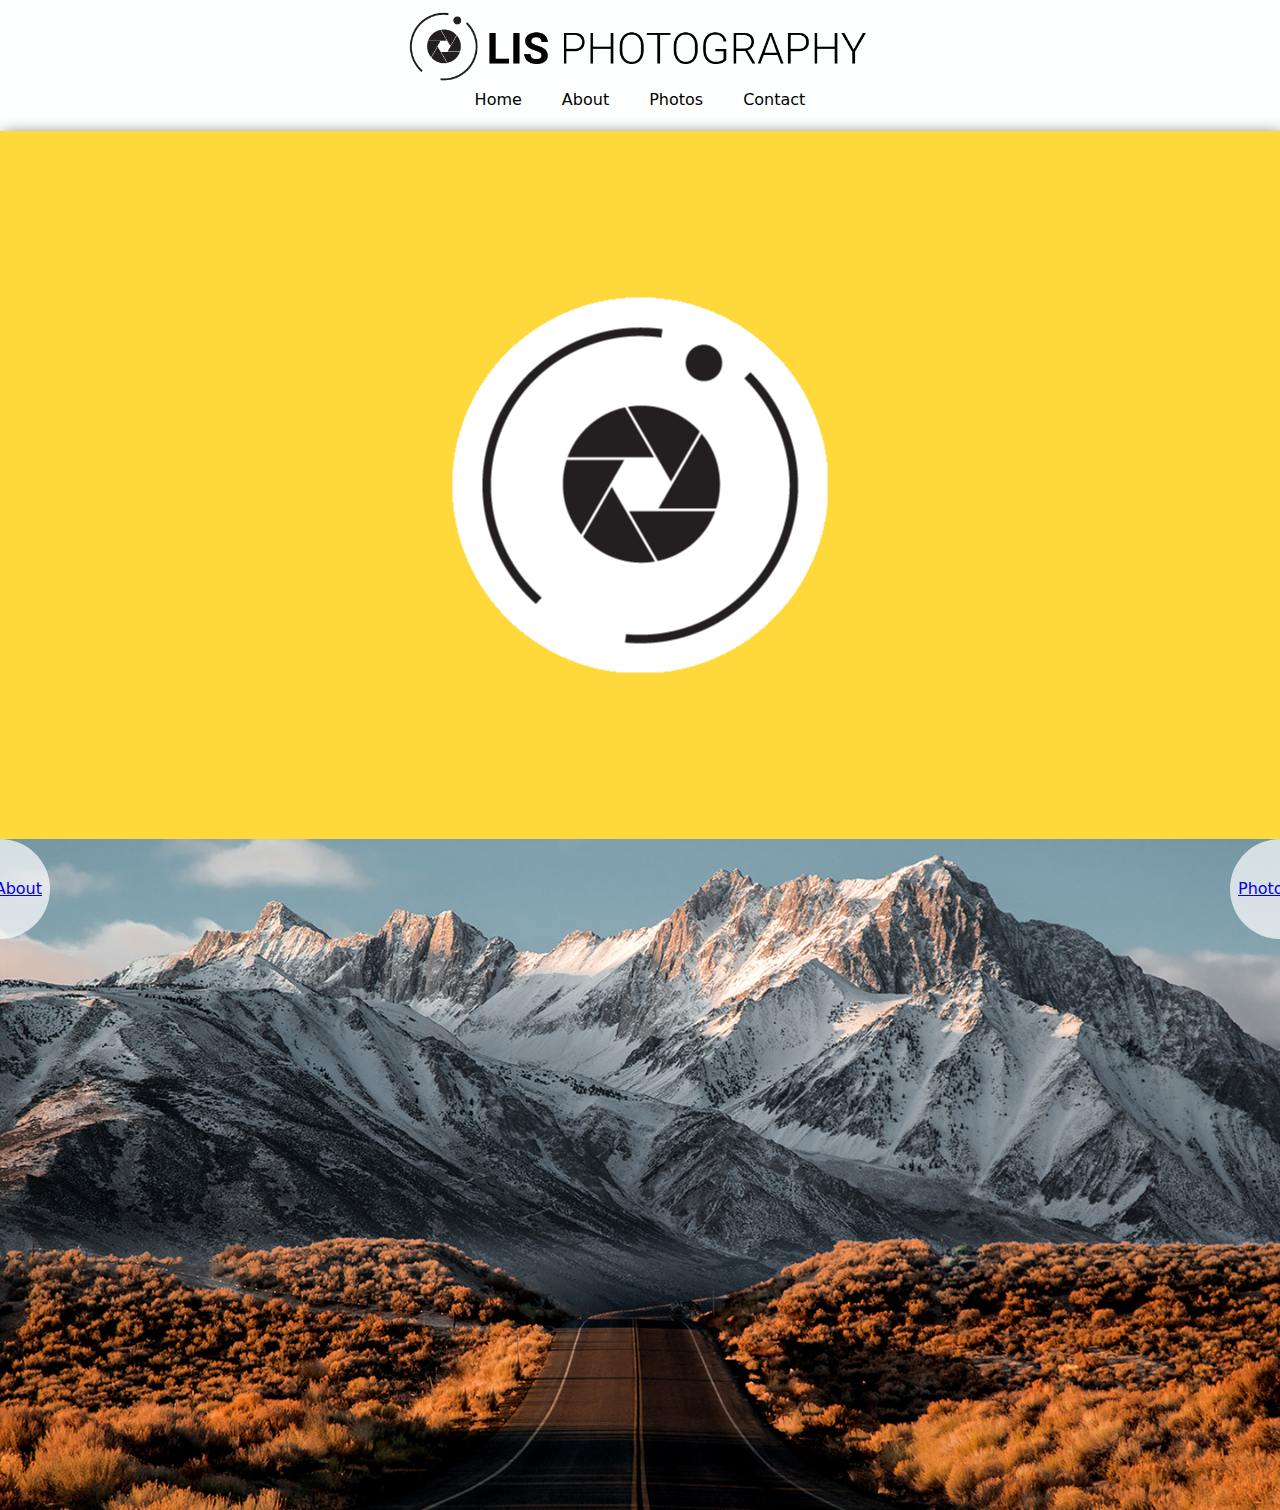
==== index.html @ 7f6c72db "my initial gulp" ====
<!DOCTYPE html>
<html lang="en">
<head>
    <meta charset="UTF-8">
    <meta name="viewport" content="width=device-width, initial-scale=1.0">
    <meta http-equiv="X-UA-Compatible" content="ie=edge">
    <title>Mid Term-WP</title>
    <link rel="stylesheet" href="css/main.css">
</head>
<body>
    <div class="header">
            <a class="logo" href="./index.html">
                <img src="./images/Lis-logo.png" alt="Logo">
            </a>
    
        <nav class="nav" id="#top-content">
            <a href="./index.html">Home</a>
            <a href="./About.html">About</a>
            <a href="./Photo.html">Photos</a>
            <a href="./Contact.html">Contact</a>
        </nav>
    </div>

    <div class="container">
        <div class="box">
        <img src="./images/logo-up.png" alt="">
        <img src="./images/logo-down.png" alt="">
        </div>
    </div>

    <div class="main-content">
        <img src="./images/front-page.jpg" alt="Front Page - Montain">
        <li class="right">
            <a href="./About.html">About</a>
        </li>
        <li class="left">
            <a href="./Photo.html">Photos</a>
        </li>
    </div>

    <div class="back-to-top-wrapper">
            <a href="#top-content">Top</a>
    </div>


    <div class="footer">
        
        <div class="socia-media">
            <a href="www.facebook.com"><img src="./images/facebookIcon.png" alt="Facebook"></a>
            <a href="www.linkedin.com"><img src="./images/linkedin.png" alt="Linkedin"></a>
            <a href="www.twitter.com"><img src="./images/twitterIcon.png" alt="Twitter"></a>
            <a href="www.youtube.com"><img src="./images/YouTube.png" alt="Youtube"></a>
              
        </div>
        <div class="copyright">
                <p>Copyright 2018</p>
        </div>
    </div>


</body>
</html>
---- css/main.css ----
/* Baseline reset */
html {
  box-sizing: border-box;
  font-size: 16px; }

*,
*::before,
*::after {
  box-sizing: inherit; }

body {
  background-color: #feffff;
  color: rgba(0, 0, 0, 0.78);
  font-family: system-ui, -apple-system, BlinkMacSystemFont, 'Segoe UI', 'Roboto', 'Oxygen', 'Ubuntu', 'Cantarell', 'Fira Sans', 'Droid Sans', 'Helvetica Neue', sans-serif;
  font-size: 100%;
  line-height: 1.64rem;
  margin: 0;
  padding: 0; }

h1,
h2,
h3,
h4,
h5,
h6 {
  color: rgba(0, 0, 0, 0.89); }

article {
  padding: 2rem 1rem; }

/*! normalize.css v8.0.0 | MIT License | github.com/necolas/normalize.css */
/* Document
   ========================================================================== */
/**
 * 1. Correct the line height in all browsers.
 * 2. Prevent adjustments of font size after orientation changes in iOS.
 */
html {
  line-height: 1.15;
  /* 1 */
  -webkit-text-size-adjust: 100%;
  /* 2 */ }

/* Sections
   ========================================================================== */
/**
 * Remove the margin in all browsers.
 */
body {
  margin: 0; }

/**
 * Correct the font size and margin on `h1` elements within `section` and
 * `article` contexts in Chrome, Firefox, and Safari.
 */
h1 {
  font-size: 2em;
  margin: 0.67em 0; }

/* Grouping content
   ========================================================================== */
/**
 * 1. Add the correct box sizing in Firefox.
 * 2. Show the overflow in Edge and IE.
 */
hr {
  box-sizing: content-box;
  /* 1 */
  height: 0;
  /* 1 */
  overflow: visible;
  /* 2 */ }

/**
 * 1. Correct the inheritance and scaling of font size in all browsers.
 * 2. Correct the odd `em` font sizing in all browsers.
 */
pre {
  font-family: monospace, monospace;
  /* 1 */
  font-size: 1em;
  /* 2 */ }

/* Text-level semantics
   ========================================================================== */
/**
 * Remove the gray background on active links in IE 10.
 */
a {
  background-color: transparent; }

/**
 * 1. Remove the bottom border in Chrome 57-
 * 2. Add the correct text decoration in Chrome, Edge, IE, Opera, and Safari.
 */
abbr[title] {
  border-bottom: none;
  /* 1 */
  text-decoration: underline;
  /* 2 */
  text-decoration: underline dotted;
  /* 2 */ }

/**
 * Add the correct font weight in Chrome, Edge, and Safari.
 */
b,
strong {
  font-weight: bolder; }

/**
 * 1. Correct the inheritance and scaling of font size in all browsers.
 * 2. Correct the odd `em` font sizing in all browsers.
 */
code,
kbd,
samp {
  font-family: monospace, monospace;
  /* 1 */
  font-size: 1em;
  /* 2 */ }

/**
 * Add the correct font size in all browsers.
 */
small {
  font-size: 80%; }

/**
 * Prevent `sub` and `sup` elements from affecting the line height in
 * all browsers.
 */
sub,
sup {
  font-size: 75%;
  line-height: 0;
  position: relative;
  vertical-align: baseline; }

sub {
  bottom: -0.25em; }

sup {
  top: -0.5em; }

/* Embedded content
   ========================================================================== */
/**
 * Remove the border on images inside links in IE 10.
 */
img {
  border-style: none; }

/* Forms
   ========================================================================== */
/**
 * 1. Change the font styles in all browsers.
 * 2. Remove the margin in Firefox and Safari.
 */
button,
input,
optgroup,
select,
textarea {
  font-family: inherit;
  /* 1 */
  font-size: 100%;
  /* 1 */
  line-height: 1.15;
  /* 1 */
  margin: 0;
  /* 2 */ }

/**
 * Show the overflow in IE.
 * 1. Show the overflow in Edge.
 */
button,
input {
  /* 1 */
  overflow: visible; }

/**
 * Remove the inheritance of text transform in Edge, Firefox, and IE.
 * 1. Remove the inheritance of text transform in Firefox.
 */
button,
select {
  /* 1 */
  text-transform: none; }

/**
 * Correct the inability to style clickable types in iOS and Safari.
 */
button,
[type="button"],
[type="reset"],
[type="submit"] {
  -webkit-appearance: button; }

/**
 * Remove the inner border and padding in Firefox.
 */
button::-moz-focus-inner,
[type="button"]::-moz-focus-inner,
[type="reset"]::-moz-focus-inner,
[type="submit"]::-moz-focus-inner {
  border-style: none;
  padding: 0; }

/**
 * Restore the focus styles unset by the previous rule.
 */
button:-moz-focusring,
[type="button"]:-moz-focusring,
[type="reset"]:-moz-focusring,
[type="submit"]:-moz-focusring {
  outline: 1px dotted ButtonText; }

/**
 * Correct the padding in Firefox.
 */
fieldset {
  padding: 0.35em 0.75em 0.625em; }

/**
 * 1. Correct the text wrapping in Edge and IE.
 * 2. Correct the color inheritance from `fieldset` elements in IE.
 * 3. Remove the padding so developers are not caught out when they zero out
 *    `fieldset` elements in all browsers.
 */
legend {
  box-sizing: border-box;
  /* 1 */
  color: inherit;
  /* 2 */
  display: table;
  /* 1 */
  max-width: 100%;
  /* 1 */
  padding: 0;
  /* 3 */
  white-space: normal;
  /* 1 */ }

/**
 * Add the correct vertical alignment in Chrome, Firefox, and Opera.
 */
progress {
  vertical-align: baseline; }

/**
 * Remove the default vertical scrollbar in IE 10+.
 */
textarea {
  overflow: auto; }

/**
 * 1. Add the correct box sizing in IE 10.
 * 2. Remove the padding in IE 10.
 */
[type="checkbox"],
[type="radio"] {
  box-sizing: border-box;
  /* 1 */
  padding: 0;
  /* 2 */ }

/**
 * Correct the cursor style of increment and decrement buttons in Chrome.
 */
[type="number"]::-webkit-inner-spin-button,
[type="number"]::-webkit-outer-spin-button {
  height: auto; }

/**
 * 1. Correct the odd appearance in Chrome and Safari.
 * 2. Correct the outline style in Safari.
 */
[type="search"] {
  -webkit-appearance: textfield;
  /* 1 */
  outline-offset: -2px;
  /* 2 */ }

/**
 * Remove the inner padding in Chrome and Safari on macOS.
 */
[type="search"]::-webkit-search-decoration {
  -webkit-appearance: none; }

/**
 * 1. Correct the inability to style clickable types in iOS and Safari.
 * 2. Change font properties to `inherit` in Safari.
 */
::-webkit-file-upload-button {
  -webkit-appearance: button;
  /* 1 */
  font: inherit;
  /* 2 */ }

/* Interactive
   ========================================================================== */
/*
 * Add the correct display in Edge, IE 10+, and Firefox.
 */
details {
  display: block; }

/*
 * Add the correct display in all browsers.
 */
summary {
  display: list-item; }

/* Misc
   ========================================================================== */
/**
 * Add the correct display in IE 10+.
 */
template {
  display: none; }

/**
 * Add the correct display in IE 10.
 */
[hidden] {
  display: none; }

.header {
  display: flex;
  flex-direction: column;
  align-items: center;
  background-color: ffff; }
  .header::before {
    content: ' ';
    position: absolute;
    top: 1px;
    width: 100%; }
  .header .logo {
    align-items: center;
    display: flex;
    margin-top: 10px; }
    .header .logo img {
      margin: 0 auto;
      width: 60%; }
  .header .nav {
    display: flex;
    flex-wrap: wrap;
    justify-content: space-between;
    align-items: center;
    text-align: center;
    margin-bottom: 1%; }
    .header .nav a {
      text-decoration: none;
      padding: 5px 10px 5px 10px;
      margin: 0 10px;
      align-items: center; }
      .header .nav a:link {
        text-decoration: none;
        color: black; }
      .header .nav a:hover {
        border-bottom: 1px solid grey;
        color: purple;
        cursor: pointer; }
      .header .nav a:active {
        background-color: #f0f0f0; }

.container .box {
  position: relative;
  display: flex;
  width: 100%;
  height: calc(100vh - 132px - 60px);
  background: #FFD83B;
  box-shadow: 2px 2px 15px 0 rgba(0, 0, 0, 0.5); }

.container img:nth-child(1) {
  position: absolute;
  max-width: 40%;
  top: 50%;
  left: 50%;
  transform: translate(-50%, -50%);
  z-index: 2; }

.container img:nth-child(2) {
  position: absolute;
  max-width: 40%;
  top: 50%;
  left: 50%;
  transform: translate(-50%, -50%);
  z-index: 1; }

.main-content {
  width: 100%;
  position: relative; }
  .main-content li {
    display: flex;
    align-items: center;
    list-style: none;
    position: absolute;
    z-index: 0;
    background: rgba(255, 255, 255, 0.7); }
  .main-content .right,
  .main-content .left {
    height: 100px;
    width: 50px; }
  .main-content .right {
    border-bottom-right-radius: 100px;
    border-top-right-radius: 100px;
    left: 0;
    justify-content: flex-end;
    padding-right: 8px; }
  .main-content .left {
    border-bottom-left-radius: 100px;
    border-top-left-radius: 100px;
    right: 0;
    padding-left: 8px; }
  .main-content img {
    width: 100%;
    position: absolute; }

/*---------------------------------Footer css------------------>*/
.back-to-top-wrapper {
  text-align: right;
  margin: 1rem 2rem; }
  .back-to-top-wrapper a {
    color: black;
    padding: 3px;
    background: #D8D8D8;
    box-shadow: 0 2px 4px 0 rgba(0, 0, 0, 0.5); }
    .back-to-top-wrapper a:link {
      color: darkorange;
      text-decoration: none; }
    .back-to-top-wrapper a:hover {
      color: aliceblue;
      background-color: darkorange; }

.footer {
  display: flex;
  flex-wrap: wrap;
  align-items: center;
  background-color: grey; }
  .footer .socia-media {
    display: flex;
    padding-left: 20px; }
    .footer .socia-media a {
      margin-left: 8px; }
  .footer .copyright {
    display: flex;
    flex-grow: 1;
    justify-content: flex-end;
    margin-right: 20px; }
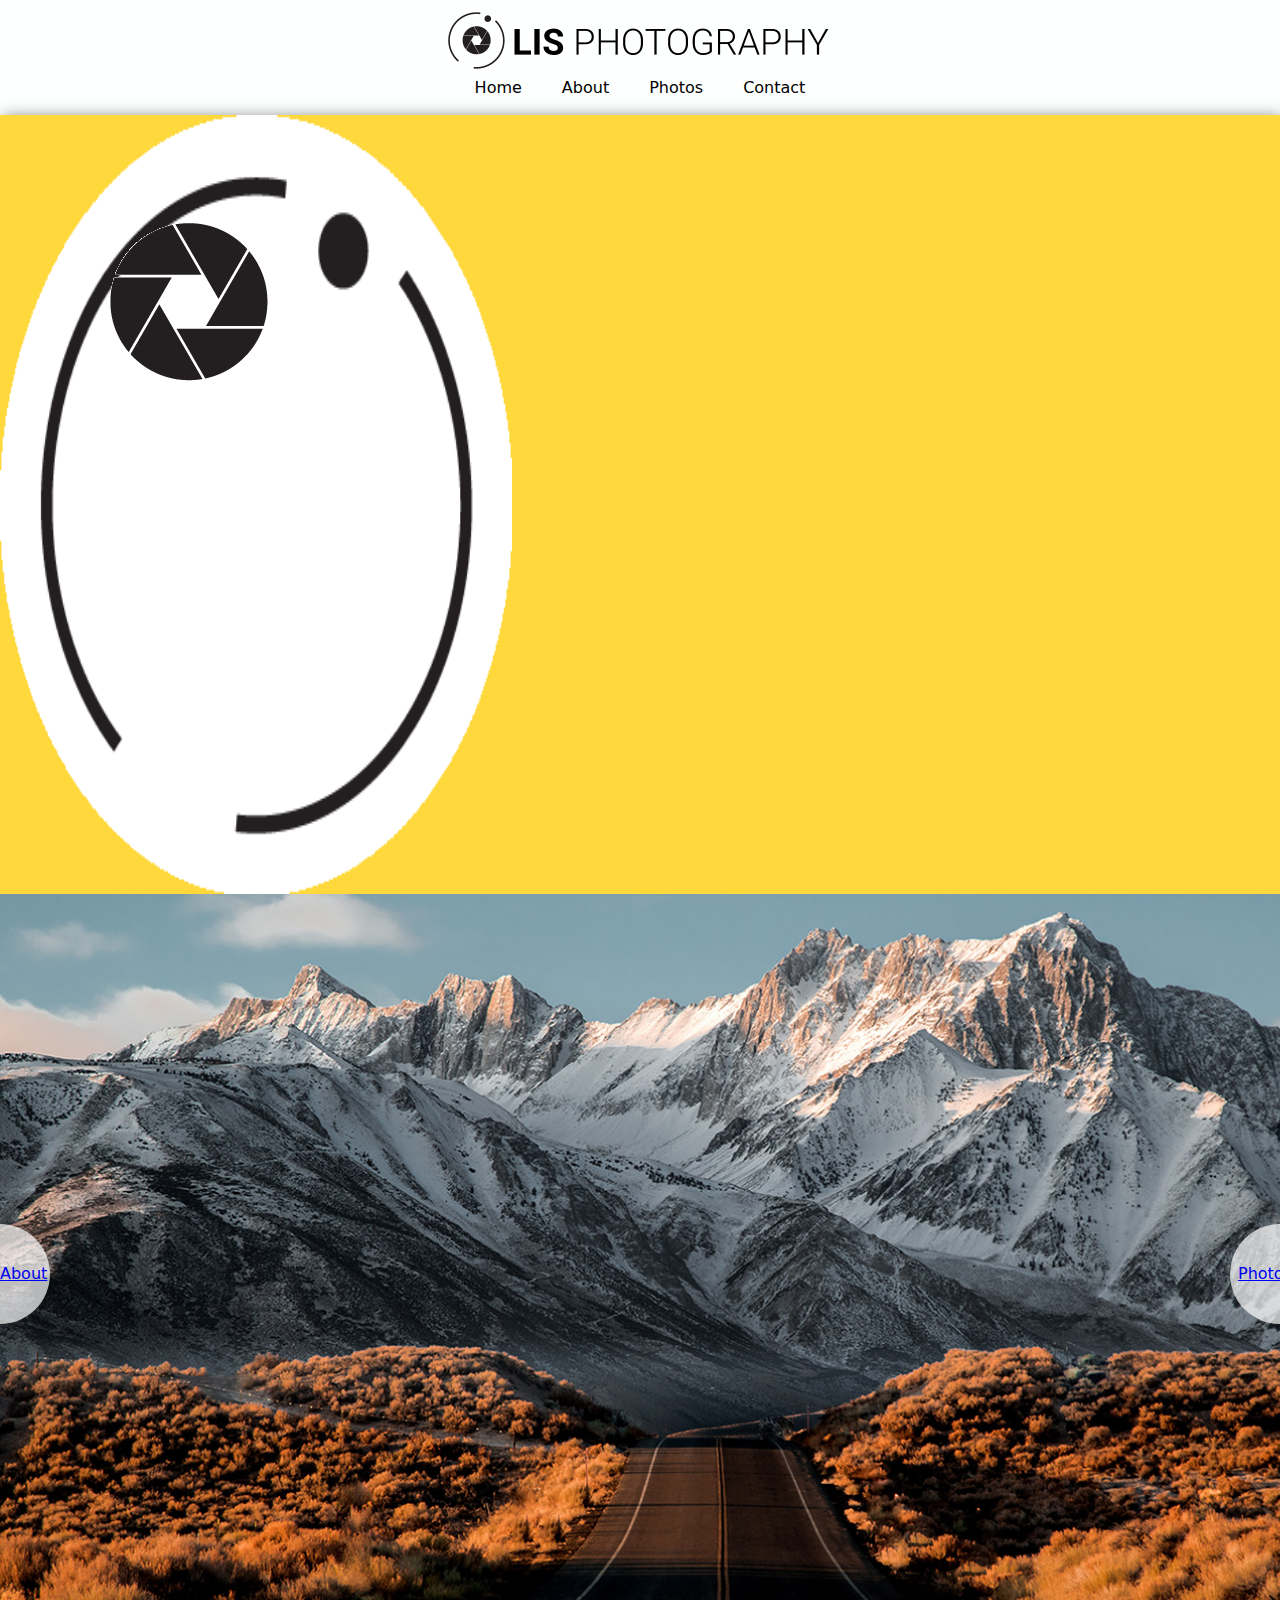
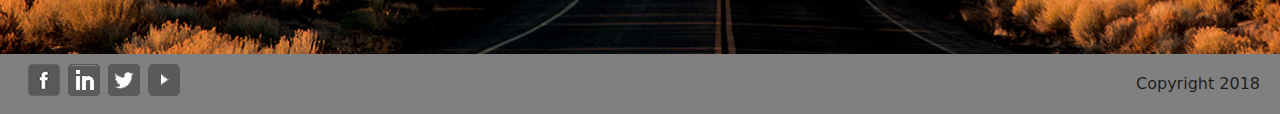
==== commit 53b5d08c: "simpfy landing page" ====
--- a/index.html
+++ b/index.html
@@ -29,7 +29,7 @@
     </div>
 
     <div class="main-content">
-        <img src="./images/front-page.jpg" alt="Front Page - Montain">
+        <!-- <img src="./images/front-page.jpg" alt="Front Page - Montain"> -->
         <li class="right">
             <a href="./About.html">About</a>
         </li>
--- a/css/main.css
+++ b/css/main.css
@@ -327,11 +327,44 @@
 [hidden] {
   display: none; }
 
+.back-to-top-wrapper {
+  display: none;
+  text-align: right;
+  margin: 1rem 2rem; }
+  .back-to-top-wrapper a {
+    color: black;
+    padding: 3px;
+    background: #D8D8D8;
+    box-shadow: 0 2px 4px 0 rgba(0, 0, 0, 0.5); }
+    .back-to-top-wrapper a:link {
+      color: darkorange;
+      text-decoration: none; }
+    .back-to-top-wrapper a:hover {
+      color: aliceblue;
+      background-color: darkorange; }
+
+.footer {
+  height: 60px;
+  display: flex;
+  flex-wrap: wrap;
+  align-items: center;
+  background-color: grey; }
+  .footer .socia-media {
+    display: flex;
+    padding-left: 20px; }
+    .footer .socia-media a {
+      margin-left: 8px; }
+  .footer .copyright {
+    display: flex;
+    flex-grow: 1;
+    justify-content: flex-end;
+    margin-right: 20px; }
+
 .header {
   display: flex;
   flex-direction: column;
   align-items: center;
-  background-color: ffff; }
+  height: 115px; }
   .header::before {
     content: ' ';
     position: absolute;
@@ -343,14 +376,9 @@
     margin-top: 10px; }
     .header .logo img {
       margin: 0 auto;
-      width: 60%; }
+      width: 50%; }
   .header .nav {
-    display: flex;
-    flex-wrap: wrap;
-    justify-content: space-between;
-    align-items: center;
-    text-align: center;
-    margin-bottom: 1%; }
+    display: flex; }
     .header .nav a {
       text-decoration: none;
       padding: 5px 10px 5px 10px;
@@ -366,39 +394,41 @@
       .header .nav a:active {
         background-color: #f0f0f0; }
 
-.container .box {
+.container {
+  /*position: fixed; */
+  /* z-index: 10; */
+  /* width: 100%; */
+  /* height: 100vh; */
+  /* top: 0; */
+  /* left: 0; */ }
+  .container .box {
+    display: flex;
+    height: calc(100vh - 115px - 6px);
+    background: #FFD83B;
+    box-shadow: 2px 2px 15px 0 rgba(0, 0, 0, 0.5); }
+  .container img:nth-child(1) {
+    position: absolute;
+    max-width: 40%;
+    z-index: 2; }
+  .container img:nth-child(2) {
+    max-width: 40%;
+    z-index: 1; }
+
+.main-content {
+  width: 100%;
   position: relative;
   display: flex;
-  width: 100%;
-  height: calc(100vh - 132px - 60px);
-  background: #FFD83B;
-  box-shadow: 2px 2px 15px 0 rgba(0, 0, 0, 0.5); }
-
-.container img:nth-child(1) {
-  position: absolute;
-  max-width: 40%;
-  top: 50%;
-  left: 50%;
-  transform: translate(-50%, -50%);
-  z-index: 2; }
-
-.container img:nth-child(2) {
-  position: absolute;
-  max-width: 40%;
-  top: 50%;
-  left: 50%;
-  transform: translate(-50%, -50%);
-  z-index: 1; }
-
-.main-content {
-  width: 100%;
-  position: relative; }
+  justify-content: space-between;
+  align-items: center;
+  height: 760px;
+  background-image: url(../images/front-page.jpg);
+  background-size: cover; }
   .main-content li {
     display: flex;
     align-items: center;
-    list-style: none;
-    position: absolute;
-    z-index: 0;
+    /* list-style: none; */
+    /* position: absolute; */
+    /* z-index: 0; */
     background: rgba(255, 255, 255, 0.7); }
   .main-content .right,
   .main-content .left {
@@ -406,47 +436,12 @@
     width: 50px; }
   .main-content .right {
     border-bottom-right-radius: 100px;
-    border-top-right-radius: 100px;
-    left: 0;
-    justify-content: flex-end;
-    padding-right: 8px; }
+    border-top-right-radius: 100px; }
   .main-content .left {
     border-bottom-left-radius: 100px;
     border-top-left-radius: 100px;
-    right: 0;
     padding-left: 8px; }
   .main-content img {
     width: 100%;
+    height: calc(100vh - 115px - 6px);
     position: absolute; }
-
-/*---------------------------------Footer css------------------>*/
-.back-to-top-wrapper {
-  text-align: right;
-  margin: 1rem 2rem; }
-  .back-to-top-wrapper a {
-    color: black;
-    padding: 3px;
-    background: #D8D8D8;
-    box-shadow: 0 2px 4px 0 rgba(0, 0, 0, 0.5); }
-    .back-to-top-wrapper a:link {
-      color: darkorange;
-      text-decoration: none; }
-    .back-to-top-wrapper a:hover {
-      color: aliceblue;
-      background-color: darkorange; }
-
-.footer {
-  display: flex;
-  flex-wrap: wrap;
-  align-items: center;
-  background-color: grey; }
-  .footer .socia-media {
-    display: flex;
-    padding-left: 20px; }
-    .footer .socia-media a {
-      margin-left: 8px; }
-  .footer .copyright {
-    display: flex;
-    flex-grow: 1;
-    justify-content: flex-end;
-    margin-right: 20px; }
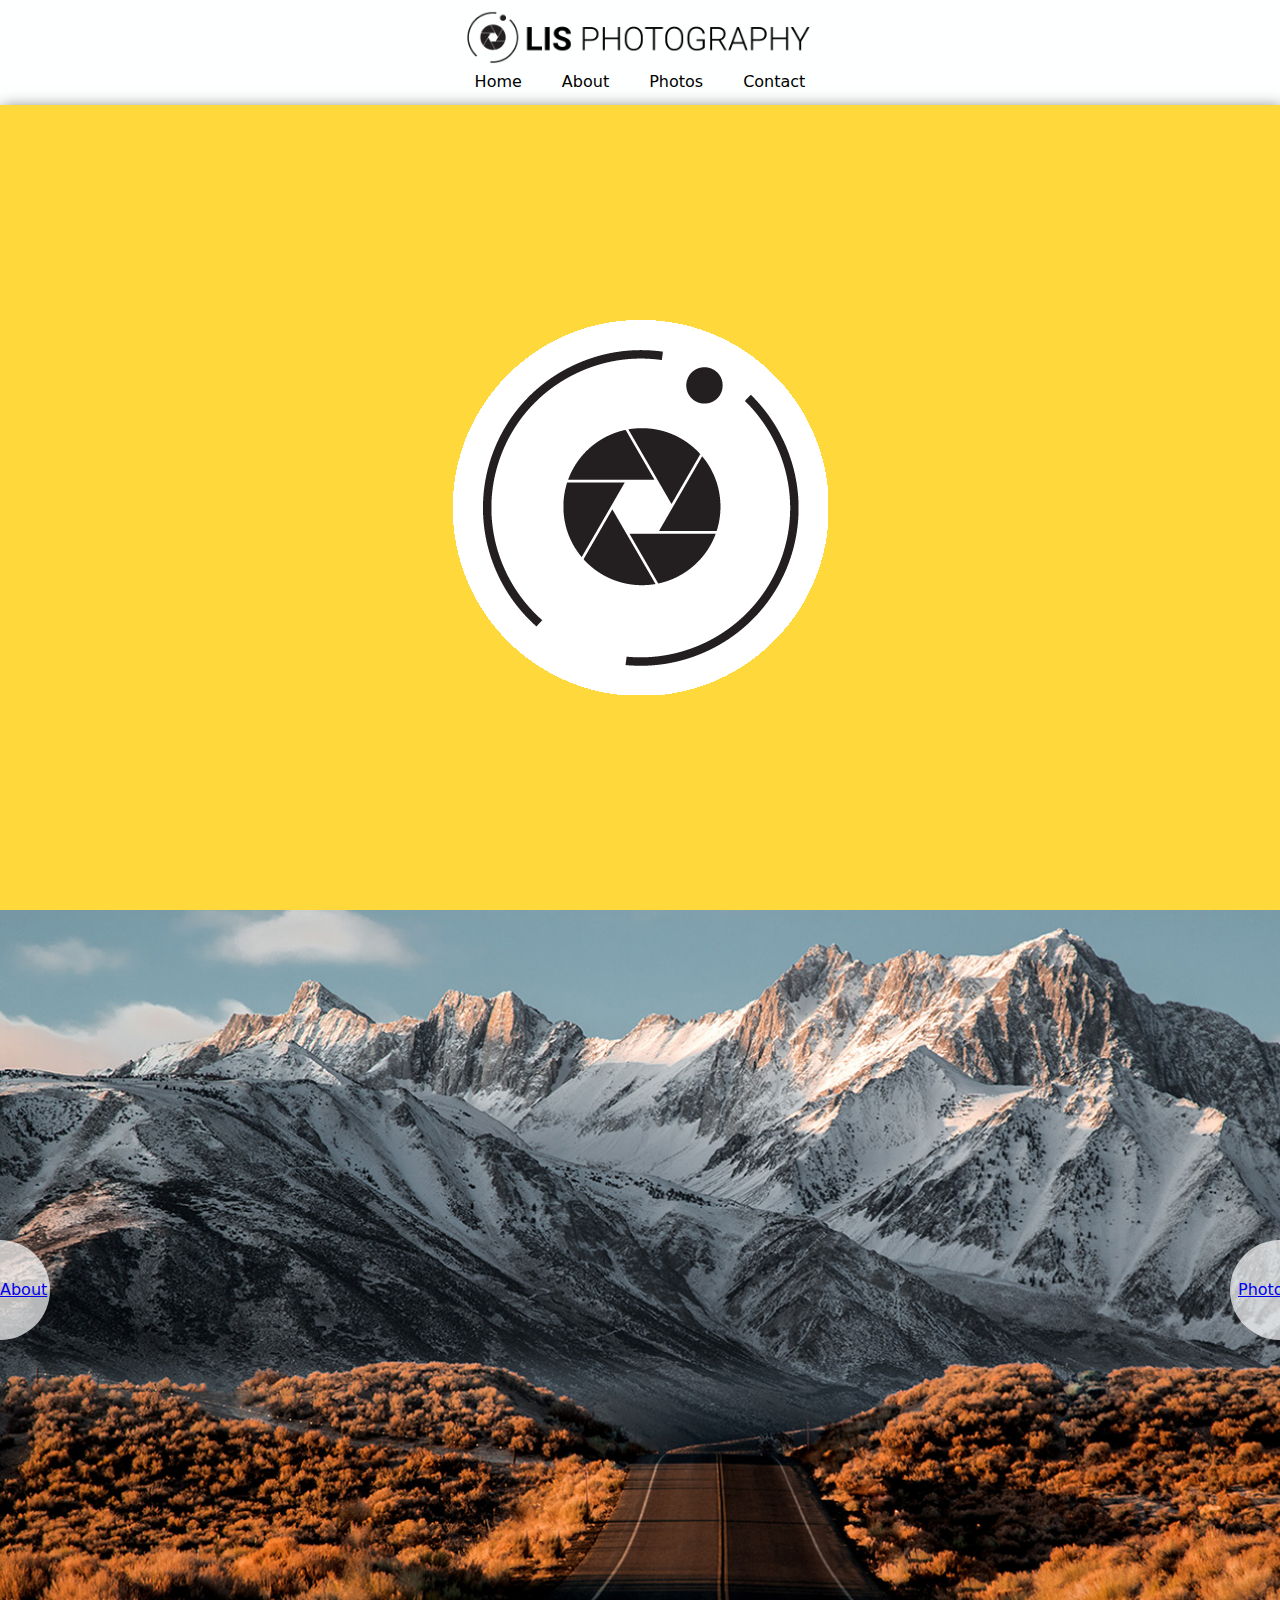
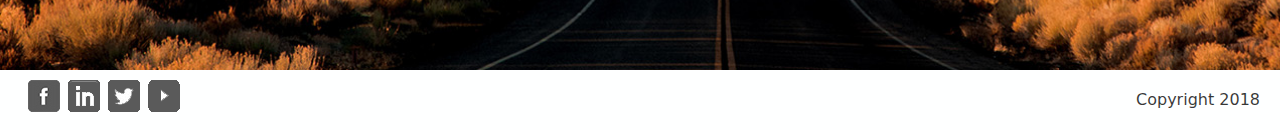
==== commit 81eee797: "complete Photo page" ====
--- a/index.html
+++ b/index.html
@@ -16,6 +16,14 @@
         <nav class="nav" id="#top-content">
             <a href="./index.html">Home</a>
             <a href="./About.html">About</a>
+            <!-- <div class="dropdown">
+                <button class="dropbtn"><a href="./Photo.html">Photos</a></button>
+                <div class="dropdown-content">
+                  <a href="#">Link 1</a>
+                  <a href="#">Link 2</a>
+                  <a href="#">Link 3</a>
+                </div>
+            </div> -->
             <a href="./Photo.html">Photos</a>
             <a href="./Contact.html">Contact</a>
         </nav>
--- a/css/main.css
+++ b/css/main.css
@@ -347,8 +347,7 @@
   height: 60px;
   display: flex;
   flex-wrap: wrap;
-  align-items: center;
-  background-color: grey; }
+  align-items: center; }
   .footer .socia-media {
     display: flex;
     padding-left: 20px; }
@@ -364,7 +363,7 @@
   display: flex;
   flex-direction: column;
   align-items: center;
-  height: 115px; }
+  height: 105px; }
   .header::before {
     content: ' ';
     position: absolute;
@@ -376,7 +375,10 @@
     margin-top: 10px; }
     .header .logo img {
       margin: 0 auto;
-      width: 50%; }
+      width: 45%; }
+      @media screen and (max-width: 420px) {
+        .header .logo img {
+          width: 80%; } }
   .header .nav {
     display: flex; }
     .header .nav a {
@@ -394,6 +396,202 @@
       .header .nav a:active {
         background-color: #f0f0f0; }
 
+.section-about {
+  display: flex;
+  flex-direction: column;
+  background: #D8D8D8; }
+  .section-about .section-1, .section-about .section-2 {
+    width: 100%;
+    display: flex;
+    flex-direction: column;
+    align-items: center; }
+  .section-about h2 {
+    margin-top: 35px;
+    text-shadow: 0 0 3px rgba(0, 0, 0, 0.5); }
+  .section-about .section-1 img {
+    width: 85%;
+    box-shadow: 2px 2px 15px 0 rgba(0, 0, 0, 0.5); }
+  .section-about .section-1 p {
+    width: 85%;
+    text-align: center;
+    border-bottom: 1px solid darkgrey;
+    padding-bottom: 30px; }
+  .section-about .section-2 img {
+    width: 80%;
+    box-shadow: 2px 2px 15px 0 rgba(0, 0, 0, 0.5);
+    margin-bottom: 30px; }
+  @media screen and (min-width: 400px) {
+    .section-about .section-1 img, .section-about .section-1 p {
+      width: 80%; }
+    .section-about .section-1 h2 {
+      margin-top: 55px;
+      margin-bottom: 35px; } }
+  @media screen and (min-width: 800px) {
+    .section-about {
+      flex-direction: row;
+      justify-content: space-around;
+      height: calc(100vh - 95px - 60px); }
+      .section-about .section-1 {
+        display: flex;
+        flex-direction: column;
+        border-right: 1px solid darkgrey;
+        width: 35%;
+        max-height: 700px;
+        overflow-y: scroll; }
+        .section-about .section-1 h2 {
+          margin-top: 35px;
+          margin-bottom: 25px; }
+        .section-about .section-1 p {
+          border-bottom: none; }
+      .section-about .section-2 {
+        width: 65%;
+        display: flex;
+        flex-direction: column; }
+        .section-about .section-2 img {
+          width: 90%; } }
+
+@media screen and (min-width: 400px) {
+  .pc {
+    display: flex;
+    flex-direction: column;
+    justify-content: center;
+    background: #D8D8D8;
+    padding: 30px 0px; }
+    .pc .cg {
+      position: relative;
+      text-align: center; }
+      .pc .cg h1 {
+        position: absolute;
+        color: white;
+        left: 0;
+        top: 40%;
+        width: 100%;
+        text-align: center;
+        z-index: 1;
+        text-shadow: 0 0 3px rgba(0, 0, 0, 0.5); } }
+      @media screen and (min-width: 400px) and (min-width: 800px) {
+        .pc .cg h1 {
+          top: 40%; } }
+
+@media screen and (min-width: 400px) {
+      .pc .cg img {
+        width: 65%;
+        height: auto;
+        border-radius: 50%;
+        box-shadow: 2px 2px 15px 0 rgba(0, 0, 0, 0.5);
+        padding: 1%;
+        filter: blur(3px);
+        border: 5px solid darkgrey;
+        margin: 20px; }
+        .pc .cg img:hover {
+          border-color: white; } }
+      @media screen and (min-width: 400px) and (min-width: 800px) {
+        .pc .cg img {
+          border: 10px solid darkgrey; } }
+
+.section-contact .contact-form, .section-contact .map-wrapper {
+  display: flex;
+  flex-direction: column;
+  align-items: center;
+  border-bottom: 1px solid darkgrey;
+  padding-bottom: 35px; }
+  .section-contact .contact-form h2, .section-contact .map-wrapper h2 {
+    text-shadow: 0 0 3px rgba(0, 0, 0, 0.5);
+    padding-top: 30px; }
+  .section-contact .contact-form p, .section-contact .map-wrapper p {
+    text-align: center; }
+
+.section-contact .contact-form {
+  border-bottom: 1px solid darkgrey; }
+  .section-contact .contact-form form {
+    width: 90%;
+    box-shadow: 1px 1px 10px 1px #ccc;
+    border-radius: 20px;
+    padding: 1.5rem 1rem 1rem 1rem;
+    display: flex;
+    flex-direction: column;
+    align-items: center; }
+    .section-contact .contact-form form fieldset {
+      /* margin: 0.5rem; */
+      border: none;
+      display: flex;
+      width: 100%; }
+      .section-contact .contact-form form fieldset input, .section-contact .contact-form form fieldset textarea {
+        height: 2.5rem;
+        border: 1px solid darkgrey;
+        border-radius: 0.5rem;
+        width: 100%; }
+      .section-contact .contact-form form fieldset textarea {
+        height: 4.5rem; }
+    .section-contact .contact-form form input[type="text"]:focus {
+      background-color: #D8D8D8; }
+    .section-contact .contact-form form input[type="submit"] {
+      width: 100%;
+      padding: 0.5rem;
+      color: white;
+      background-color: rgba(255, 165, 0, 0.8);
+      border: none;
+      border-radius: 0.3rem; }
+    .section-contact .contact-form form input[type="submit"]:hover {
+      background-color: orange;
+      color: aliceblue;
+      box-shadow: 2px 2px 15px 0 rgba(0, 0, 0, 0.5);
+      -webkit-transition-duration: 0.4s;
+      /* Safari */
+      transition-duration: 0.4s; }
+
+.section-contact iframe {
+  height: 22rem;
+  border: 0;
+  width: 90%;
+  box-shadow: 2px 2px 15px 0 rgba(0, 0, 0, 0.5); }
+
+@media screen and (min-width: 400px) {
+  .section-contact form {
+    width: 80%; }
+    .section-contact form input[type="submit"] {
+      height: 3rem;
+      width: 50%; }
+  .section-contact iframe {
+    width: 80%; } }
+
+@media screen and (min-width: 800px) {
+  .section-contact {
+    display: flex;
+    flex-direction: row;
+    align-items: space-between;
+    justify-content: center;
+    height: calc(100vh - 165px);
+    padding-top: 5rem;
+    padding-bottom: 3rem;
+    padding-left: 50px;
+    padding-right: 120px;
+    background: #D8D8D8; }
+    .section-contact .contact-form, .section-contact .map-wrapper {
+      width: 50%;
+      border-bottom: none; }
+    .section-contact .contact-form {
+      padding-right: 2rem; }
+      .section-contact .contact-form h2 {
+        margin-bottom: 0; }
+      .section-contact .contact-form p {
+        height: 3rem; }
+      .section-contact .contact-form form {
+        width: 55%;
+        background: whitesmoke; }
+    .section-contact .map-wrapper {
+      padding-left: 2rem;
+      border-left: 1px solid darkgrey; }
+      .section-contact .map-wrapper h2 {
+        background: whitesmoke;
+        padding: 2.5rem;
+        width: 95%;
+        text-align: center;
+        margin-bottom: 1.5rem; }
+      .section-contact .map-wrapper iframe {
+        width: 95%;
+        height: 23rem; } }
+
 .container {
   /*position: fixed; */
   /* z-index: 10; */
@@ -402,17 +600,24 @@
   /* top: 0; */
   /* left: 0; */ }
   .container .box {
-    display: flex;
-    height: calc(100vh - 115px - 6px);
+    position: relative;
+    display: flex;
+    justify-content: center;
+    align-items: center;
+    height: calc(100vh - 95px);
     background: #FFD83B;
     box-shadow: 2px 2px 15px 0 rgba(0, 0, 0, 0.5); }
-  .container img:nth-child(1) {
-    position: absolute;
-    max-width: 40%;
-    z-index: 2; }
-  .container img:nth-child(2) {
-    max-width: 40%;
-    z-index: 1; }
+    .container .box img:nth-child(1) {
+      position: absolute;
+      max-width: 40%;
+      z-index: 2; }
+    .container .box img:nth-child(2) {
+      max-width: 40%;
+      z-index: 1; }
+    @media screen and (max-width: 420px) {
+      .container .box img:nth-child(1),
+      .container .box img:nth-child(2) {
+        max-width: 55%; } }
 
 .main-content {
   width: 100%;
@@ -426,9 +631,6 @@
   .main-content li {
     display: flex;
     align-items: center;
-    /* list-style: none; */
-    /* position: absolute; */
-    /* z-index: 0; */
     background: rgba(255, 255, 255, 0.7); }
   .main-content .right,
   .main-content .left {
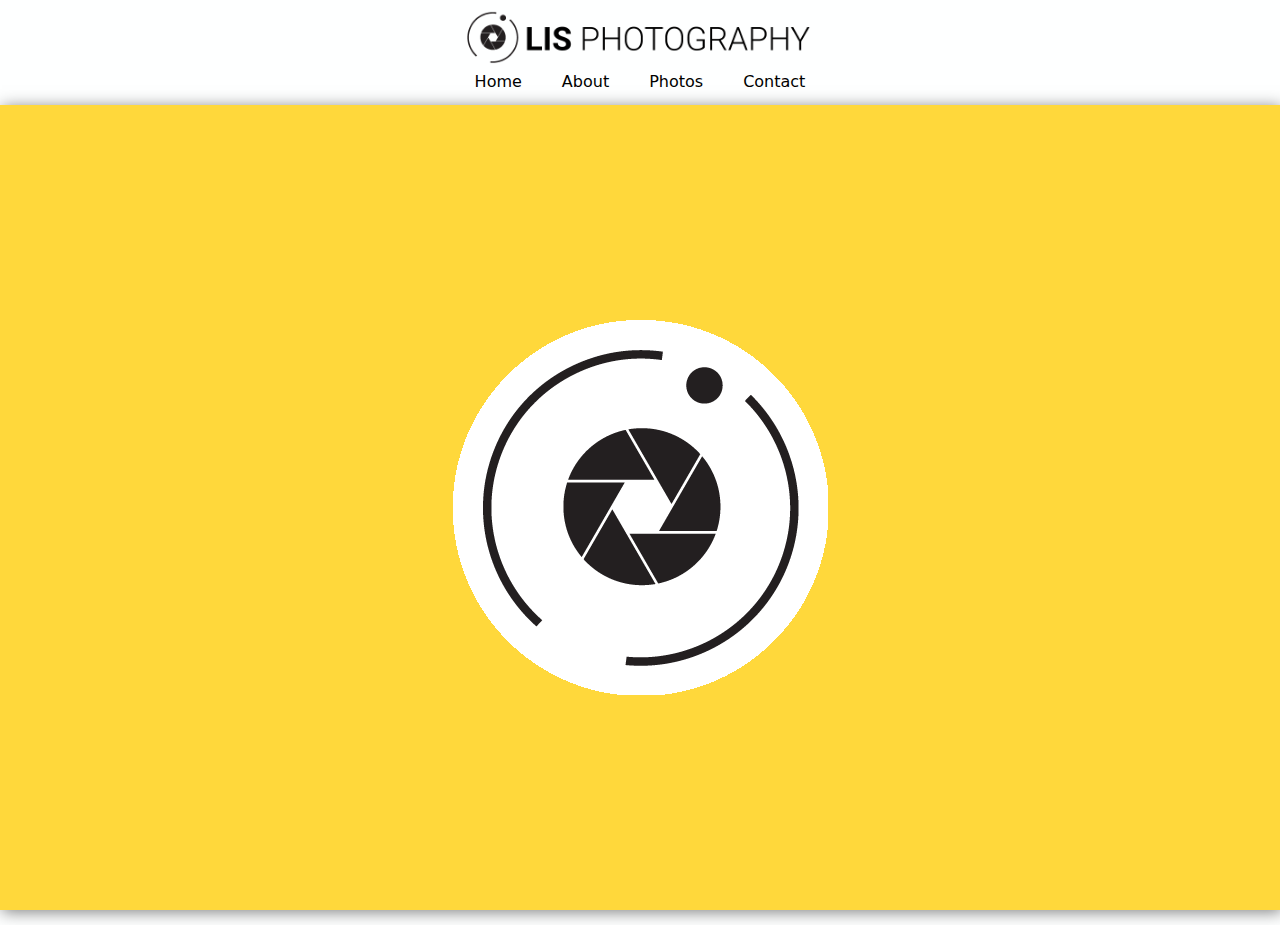
==== commit 045fa7b2: "add animation" ====
--- a/index.html
+++ b/index.html
@@ -6,14 +6,15 @@
     <meta http-equiv="X-UA-Compatible" content="ie=edge">
     <title>Mid Term-WP</title>
     <link rel="stylesheet" href="css/main.css">
-</head>
+    <link rel="stylesheet" href="https://cdn.jsdelivr.net/npm/animate.css@3.5.2/animate.min.css">
+   </head>
 <body>
     <div class="header">
             <a class="logo" href="./index.html">
                 <img src="./images/Lis-logo.png" alt="Logo">
             </a>
     
-        <nav class="nav" id="#top-content">
+        <nav class="nav">
             <a href="./index.html">Home</a>
             <a href="./About.html">About</a>
             <!-- <div class="dropdown">
@@ -30,9 +31,9 @@
     </div>
 
     <div class="container">
-        <div class="box">
-        <img src="./images/logo-up.png" alt="">
-        <img src="./images/logo-down.png" alt="">
+        <div class="box fade">
+        <img class="rotate1" src="./images/logo-up.png" alt="">
+        <img class="rotate2" src="./images/logo-down.png" alt="">
         </div>
     </div>
 
--- a/css/main.css
+++ b/css/main.css
@@ -450,44 +450,49 @@
         .section-about .section-2 img {
           width: 90%; } }
 
-@media screen and (min-width: 400px) {
-  .pc {
-    display: flex;
-    flex-direction: column;
-    justify-content: center;
-    background: #D8D8D8;
-    padding: 30px 0px; }
-    .pc .cg {
-      position: relative;
-      text-align: center; }
-      .pc .cg h1 {
-        position: absolute;
-        color: white;
-        left: 0;
-        top: 40%;
-        width: 100%;
-        text-align: center;
-        z-index: 1;
-        text-shadow: 0 0 3px rgba(0, 0, 0, 0.5); } }
-      @media screen and (min-width: 400px) and (min-width: 800px) {
+.pc {
+  display: flex;
+  flex-direction: column;
+  justify-content: center;
+  background: #D8D8D8;
+  padding: 30px 0px; }
+  .pc .cg {
+    position: relative;
+    text-align: center; }
+    .pc .cg h1 {
+      position: absolute;
+      color: white;
+      left: 0;
+      top: 40%;
+      width: 100%;
+      text-align: center;
+      z-index: 1;
+      text-shadow: 0 0 3px rgba(0, 0, 0, 0.5); }
+      @media screen and (min-width: 400px) {
         .pc .cg h1 {
           top: 40%; } }
-
-@media screen and (min-width: 400px) {
-      .pc .cg img {
-        width: 65%;
-        height: auto;
-        border-radius: 50%;
-        box-shadow: 2px 2px 15px 0 rgba(0, 0, 0, 0.5);
-        padding: 1%;
-        filter: blur(3px);
-        border: 5px solid darkgrey;
-        margin: 20px; }
-        .pc .cg img:hover {
-          border-color: white; } }
-      @media screen and (min-width: 400px) and (min-width: 800px) {
+    .pc .cg img {
+      width: 65%;
+      height: auto;
+      border-radius: 50%;
+      box-shadow: 2px 2px 15px 0 rgba(0, 0, 0, 0.5);
+      padding: 1%;
+      filter: blur(3px);
+      border: 5px solid darkgrey;
+      margin: 20px; }
+      .pc .cg img:hover {
+        border-color: white; }
+      @media screen and (min-width: 400px) {
         .pc .cg img {
           border: 10px solid darkgrey; } }
+      @media screen and (min-width: 800px) {
+        .pc .cg img {
+          width: 80%; } }
+  @media screen and (min-width: 800px) {
+    .pc {
+      flex-direction: row;
+      align-items: center;
+      height: calc(100vh - 165px); } }
 
 .section-contact .contact-form, .section-contact .map-wrapper {
   display: flex;
@@ -592,13 +597,56 @@
         width: 95%;
         height: 23rem; } }
 
+.section-gallery {
+  text-align: center;
+  background: lightgrey;
+  height: calc(100vh - 165px);
+  overflow: scroll; }
+  .section-gallery .intro {
+    width: 90%;
+    margin: 0 auto;
+    padding: 35px 0px; }
+    @media screen and (min-width: 960px) {
+      .section-gallery .intro {
+        width: 40%;
+        padding: 0 20px;
+        background: #FAF9F4;
+        height: calc(100vh - 165px);
+        display: flex;
+        flex-direction: column;
+        justify-content: center; } }
+  .section-gallery .gallery > img {
+    width: 100%;
+    box-shadow: 2px 2px 15px 0 rgba(0, 0, 0, 0.5); }
+  @media screen and (min-width: 420px) {
+    .section-gallery .gallery {
+      width: 90%;
+      display: grid;
+      grid-column-gap: 20px;
+      grid-row-gap: 20px;
+      grid-template-columns: auto auto auto;
+      padding: 10px;
+      margin: 0 auto; } }
+  @media screen and (min-width: 960px) {
+    .section-gallery {
+      display: flex;
+      flex-direction: row;
+      align-items: center; }
+      .section-gallery .gallery {
+        background: #D8D8D8;
+        height: 700px;
+        overflow-y: scroll;
+        padding: 5% 3%;
+        grid-column-gap: 10px;
+        grid-row-gap: 10px; } }
+
 .container {
-  /*position: fixed; */
-  /* z-index: 10; */
-  /* width: 100%; */
-  /* height: 100vh; */
-  /* top: 0; */
-  /* left: 0; */ }
+  position: fixed;
+  z-index: 10;
+  width: 100%;
+  height: calc(100vh - 165px); }
+  .container .fade {
+    animation: fadeOut 1s 2s both; }
   .container .box {
     position: relative;
     display: flex;
@@ -607,6 +655,10 @@
     height: calc(100vh - 95px);
     background: #FFD83B;
     box-shadow: 2px 2px 15px 0 rgba(0, 0, 0, 0.5); }
+    .container .box .rotate1 {
+      animation: rotateIn 1s both; }
+    .container .box .rotate2 {
+      animation: rotateIn 1s 1s both; }
     .container .box img:nth-child(1) {
       position: absolute;
       max-width: 40%;
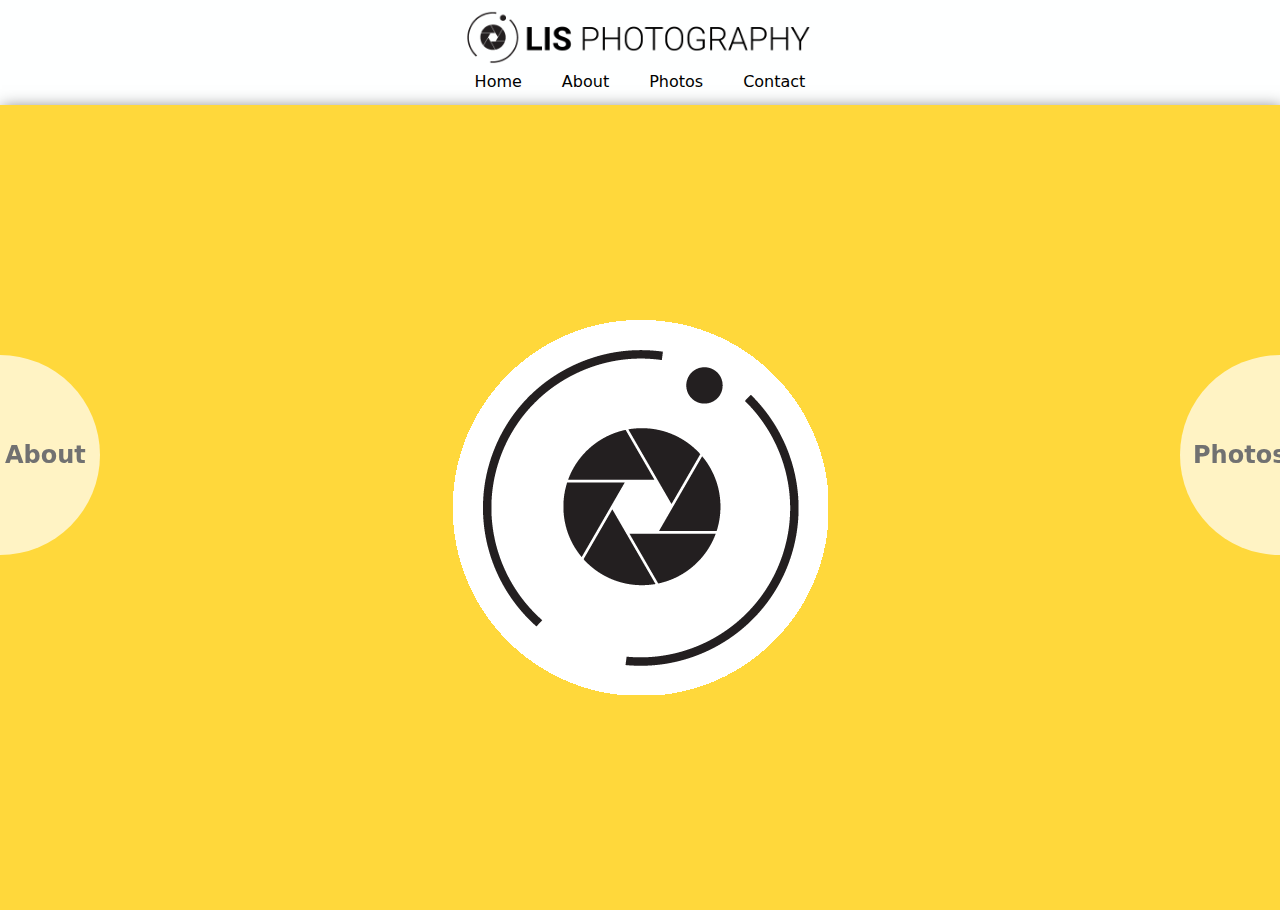
==== commit 79964959: "fix the button position problem and add more pics" ====
--- a/index.html
+++ b/index.html
@@ -17,35 +17,32 @@
         <nav class="nav">
             <a href="./index.html">Home</a>
             <a href="./About.html">About</a>
-            <!-- <div class="dropdown">
-                <button class="dropbtn"><a href="./Photo.html">Photos</a></button>
-                <div class="dropdown-content">
-                  <a href="#">Link 1</a>
-                  <a href="#">Link 2</a>
-                  <a href="#">Link 3</a>
-                </div>
-            </div> -->
             <a href="./Photo.html">Photos</a>
             <a href="./Contact.html">Contact</a>
         </nav>
     </div>
 
     <div class="container">
+        <div class="button">
+                <li class="right fadeIn">
+                        <a href="./About.html">About</a>
+                    </li>
+                    <li class="left fadeIn">
+                        <a href="./Photo.html">Photos</a>
+                    </li>
+
+        </div>
+        
         <div class="box fade">
         <img class="rotate1" src="./images/logo-up.png" alt="">
         <img class="rotate2" src="./images/logo-down.png" alt="">
         </div>
     </div>
 
+    
     <div class="main-content">
-        <!-- <img src="./images/front-page.jpg" alt="Front Page - Montain"> -->
-        <li class="right">
-            <a href="./About.html">About</a>
-        </li>
-        <li class="left">
-            <a href="./Photo.html">Photos</a>
-        </li>
-    </div>
+        <!-- <img src="./images/front-page.jpg" alt="Front Page - Montain"> -->        
+    </div>  
 
     <div class="back-to-top-wrapper">
             <a href="#top-content">Top</a>
@@ -55,7 +52,7 @@
     <div class="footer">
         
         <div class="socia-media">
-            <a href="www.facebook.com"><img src="./images/facebookIcon.png" alt="Facebook"></a>
+            <a href="www.facebook.com/"><img src="./images/facebookIcon.png" alt="Facebook"></a>
             <a href="www.linkedin.com"><img src="./images/linkedin.png" alt="Linkedin"></a>
             <a href="www.twitter.com"><img src="./images/twitterIcon.png" alt="Twitter"></a>
             <a href="www.youtube.com"><img src="./images/YouTube.png" alt="Youtube"></a>
--- a/css/main.css
+++ b/css/main.css
@@ -463,14 +463,18 @@
       position: absolute;
       color: white;
       left: 0;
-      top: 40%;
+      top: 25%;
       width: 100%;
       text-align: center;
       z-index: 1;
-      text-shadow: 0 0 3px rgba(0, 0, 0, 0.5); }
+      color: grey;
+      text-shadow: 0 0 3px rgba(0, 0, 0, 0.5);
+      padding: 50px 0; }
+      .pc .cg h1:hover {
+        color: whitesmoke; }
       @media screen and (min-width: 400px) {
         .pc .cg h1 {
-          top: 40%; } }
+          top: 25%; } }
     .pc .cg img {
       width: 65%;
       height: auto;
@@ -482,9 +486,10 @@
       margin: 20px; }
       .pc .cg img:hover {
         border-color: white; }
-      @media screen and (min-width: 400px) {
+      @media screen and (min-width: 420px) {
         .pc .cg img {
-          border: 10px solid darkgrey; } }
+          border: 10px solid darkgrey;
+          width: 50%; } }
       @media screen and (min-width: 800px) {
         .pc .cg img {
           width: 80%; } }
@@ -616,7 +621,8 @@
         flex-direction: column;
         justify-content: center; } }
   .section-gallery .gallery > img {
-    width: 100%;
+    width: 90%;
+    margin-bottom: 20px;
     box-shadow: 2px 2px 15px 0 rgba(0, 0, 0, 0.5); }
   @media screen and (min-width: 420px) {
     .section-gallery .gallery {
@@ -637,16 +643,57 @@
         height: 700px;
         overflow-y: scroll;
         padding: 5% 3%;
-        grid-column-gap: 10px;
-        grid-row-gap: 10px; } }
+        grid-column-gap: 20px;
+        grid-row-gap: 20px; } }
 
 .container {
-  position: fixed;
   z-index: 10;
   width: 100%;
-  height: calc(100vh - 165px); }
-  .container .fade {
-    animation: fadeOut 1s 2s both; }
+  height: calc(100vh - 165px);
+  position: relative; }
+  .container .button {
+    display: flex; }
+    .container .button li {
+      display: flex;
+      align-items: center;
+      background: rgba(255, 255, 255, 0.7);
+      z-index: 0; }
+      .container .button li a {
+        padding: 5px;
+        color: #717171;
+        font-weight: 600;
+        text-decoration: none; }
+        .container .button li a:hover {
+          text-shadow: 0 0 3px rgba(0, 0, 0, 0.5);
+          color: whitesmoke; }
+    .container .button .right,
+    .container .button .left {
+      height: 140px;
+      width: 70px;
+      position: absolute;
+      top: 300px;
+      z-index: 3; }
+      @media screen and (max-width: 420px) {
+        .container .button .right,
+        .container .button .left {
+          top: 200px; } }
+      @media screen and (min-width: 960px) {
+        .container .button .right,
+        .container .button .left {
+          height: 200px;
+          width: 100px;
+          top: 250px;
+          font-size: 1.5rem; } }
+    .container .button .right {
+      border-bottom-right-radius: 100px;
+      border-top-right-radius: 100px; }
+    .container .button .left {
+      border-bottom-left-radius: 100px;
+      border-top-left-radius: 100px;
+      right: 0;
+      padding-left: 8px; }
+    .container .button .fadeIn {
+      animation: fadeIn 1s 2.8s both; }
   .container .box {
     position: relative;
     display: flex;
@@ -656,9 +703,23 @@
     background: #FFD83B;
     box-shadow: 2px 2px 15px 0 rgba(0, 0, 0, 0.5); }
     .container .box .rotate1 {
-      animation: rotateIn 1s both; }
+      animation: rotateIn-reverse 1s both; }
     .container .box .rotate2 {
       animation: rotateIn 1s 1s both; }
+
+@keyframes rotateIn-reverse {
+  from {
+    -webkit-transform-origin: center;
+    transform-origin: center;
+    -webkit-transform: rotate3d(0, 0, 1, -200deg);
+    transform: rotate3d(0, 0, 1, -200deg);
+    opacity: 0; }
+  to {
+    -webkit-transform-origin: center;
+    transform-origin: center;
+    -webkit-transform: translate3d(0, 0, 0);
+    transform: translate3d(0, 0, 0);
+    opacity: 1; } }
     .container .box img:nth-child(1) {
       position: absolute;
       max-width: 40%;
@@ -670,32 +731,17 @@
       .container .box img:nth-child(1),
       .container .box img:nth-child(2) {
         max-width: 55%; } }
+  .container .fade {
+    animation: fadeOut 1s 2s both; }
 
 .main-content {
   width: 100%;
-  position: relative;
-  display: flex;
-  justify-content: space-between;
-  align-items: center;
-  height: 760px;
+  position: fixed;
+  top: 105px;
+  height: calc(100vh - 165px);
   background-image: url(../images/front-page.jpg);
   background-size: cover; }
-  .main-content li {
-    display: flex;
-    align-items: center;
-    background: rgba(255, 255, 255, 0.7); }
-  .main-content .right,
-  .main-content .left {
-    height: 100px;
-    width: 50px; }
-  .main-content .right {
-    border-bottom-right-radius: 100px;
-    border-top-right-radius: 100px; }
-  .main-content .left {
-    border-bottom-left-radius: 100px;
-    border-top-left-radius: 100px;
-    padding-left: 8px; }
   .main-content img {
     width: 100%;
-    height: calc(100vh - 115px - 6px);
+    height: calc(100vh - 165px);
     position: absolute; }
